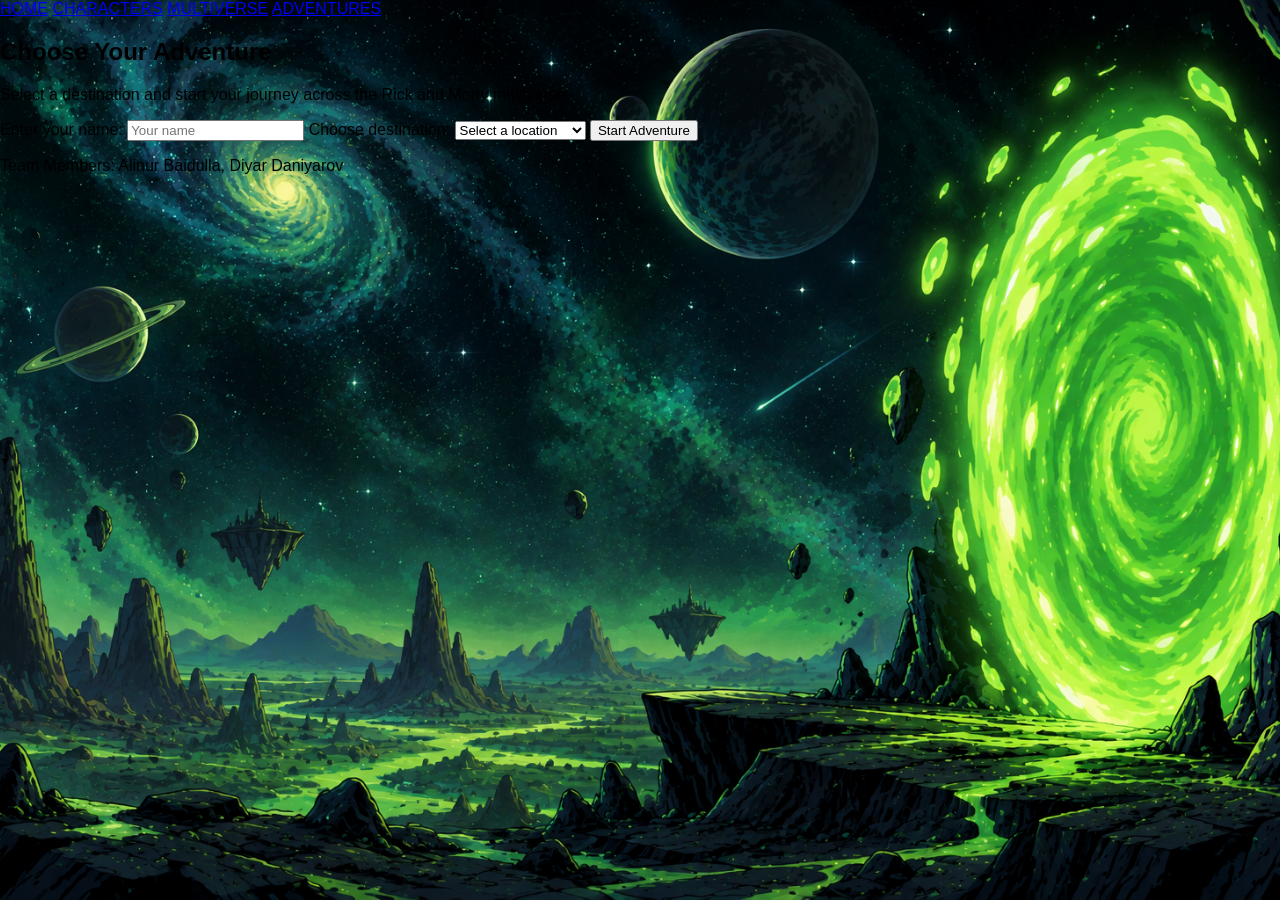
==== adventures.html @ ee176c98 "Final_Result_Web" ====
<!DOCTYPE html>
<html lang="en">
<head>
    <meta charset="UTF-8">
    <meta name="viewport" content="width=device-width, initial-scale=1.0">
    <title>Document</title>

    <link rel="stylesheet" href="css/style.css">
    <style>
    body.adventures-page {
        margin: 0;
        min-height: 100vh;

        background-image: url("../images/portalAD.jpg");
        background-size: cover;
        background-position: center;
        background-repeat: no-repeat;
        background-attachment: fixed;

        font-family: Arial, sans-serif;
}
    </style>
</head>
<body class = adventures-page>
    <header>
        <nav class="nav-menu">
            <a href="index.html">HOME</a>
            <a href="characters.html">CHARACTERS</a>
            <a href="multiverse.html">MULTIVERSE</a>
            <a href="adventures.html">ADVENTURES</a>
        </nav>
    </header>

    <main class="adventures-page">
        <main class="adventures-page">

    <section class="adventure-box">

        <h1>Choose Your Adventure</h1>

        <p>
            Select a destination and start your journey
            across the Rick and Morty multiverse.
        </p>

        <label for="player-name">
    Enter your name:
</label>

<input
    type="text"
    id="player-name"
    placeholder="Your name"
>

        <label for="destination">Choose destination:</label>

        <select id="destination">
            <option value="">Select a location</option>

            <option value="earth-c137">
                Earth C-137
            </option>

            <option value="citadel">
                Citadel of Ricks
            </option>

            <option value="blips-and-chitz">
                Blips and Chitz
            </option>

            <option value="prime-dimension">
                Prime Dimension
            </option>

            <option value="doofus-dimension">
                Doofus Dimension
            </option>
        </select>

        <button onclick="startAdventure()">
            Start Adventure
        </button>

        <p id="message"></p>

    </section>

    </main>

    <script>
        function startAdventure() {
            const destination =
                document.getElementById("destination").value;

            const playerName =
                document.getElementById("player-name").value;

            const message =
                document.getElementById("message");

            if (playerName === "") {
                message.textContent = "Please enter your name!";
                return;
            }

            if (destination === "") {
                message.textContent = "Please select a destination!";
                return;
            }

            window.location.href =
                "multiverse.html#" + destination;
        }
    </script>

    <footer>
        <p>Team Members: Alinur Baidulla, Diyar Daniyarov</p>
    </footer>

</body>
</html>
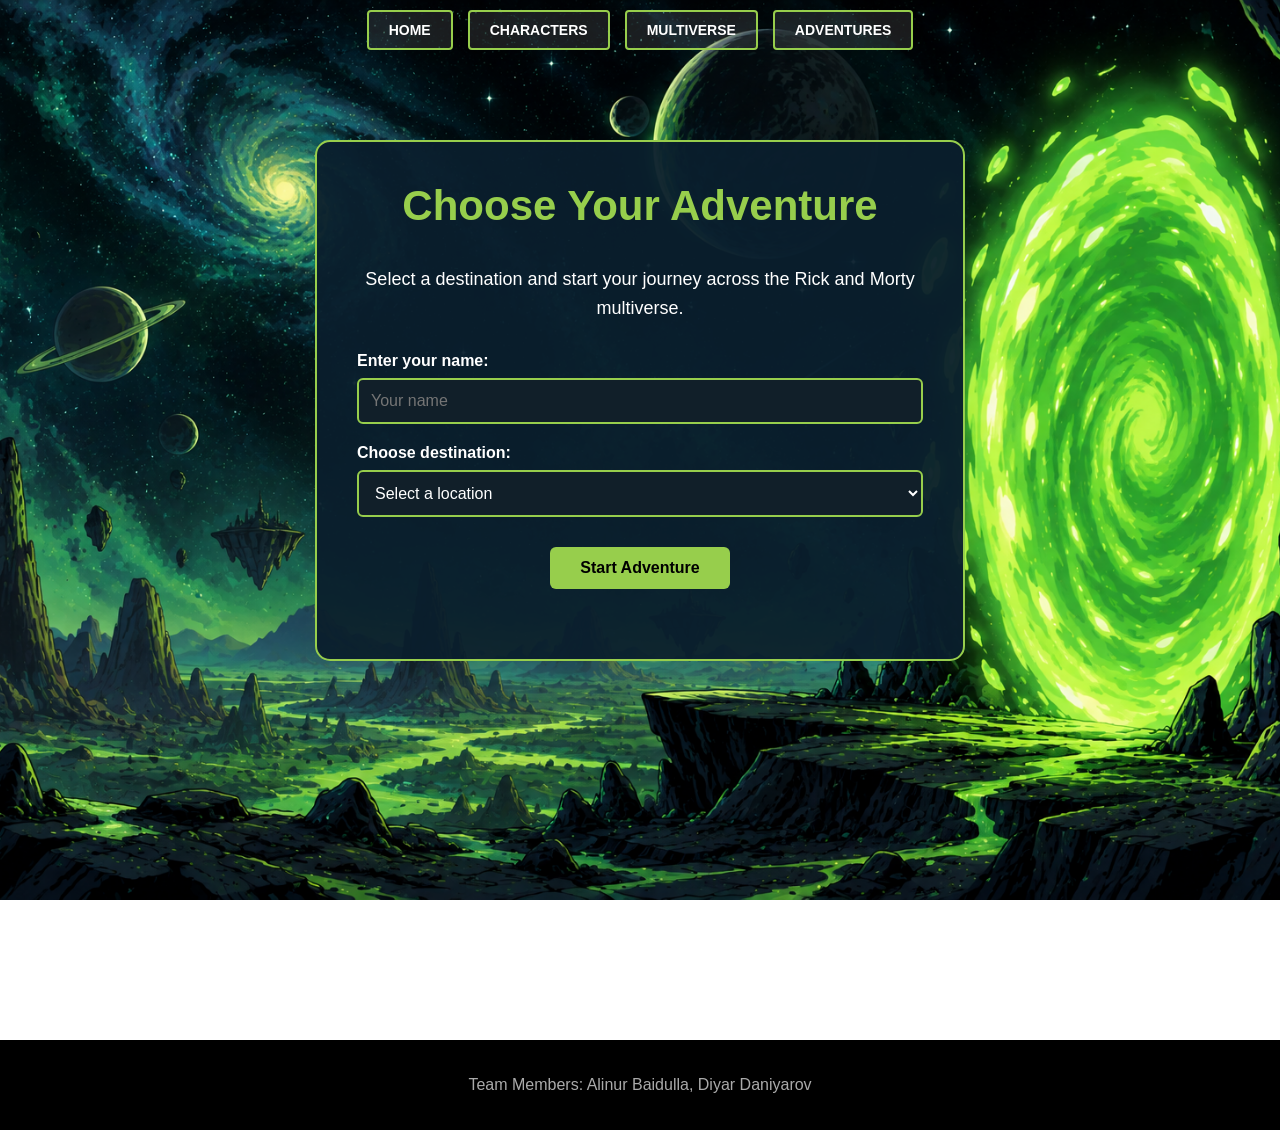
==== commit 17dfbeef: "css fix" ====
--- a/adventures.html
+++ b/adventures.html
@@ -5,7 +5,7 @@
     <meta name="viewport" content="width=device-width, initial-scale=1.0">
     <title>Document</title>
 
-    <link rel="stylesheet" href="css/style.css">
+    <link rel="stylesheet" href="CSS/style.css">
     <style>
     body.adventures-page {
         margin: 0;
--- a/CSS/style.css
+++ b/CSS/style.css
@@ -0,0 +1,447 @@
+/* Первоначальные стили для страницы (1-2) */
+
+.welcome {
+    color: white;
+    font-size: 36px;
+    margin-bottom: 20px;
+    position: relative;
+    top: 450px;
+    LEFT: 5%;
+
+}
+
+#hero-text {
+    color: white;
+    font-size: 18px;
+    max-width: 600px;
+    margin-bottom: 20px;
+    position: relative;
+    top: 450px;
+    left: 5%;
+}
+.nav-menu {
+    display: flex;                  /* Используем Flexbox для выравнивания */
+   flex-direction: row;           /* Строго в ряд, как у вас на экране */
+    justify-content: center;       /* Центрируем кнопки внутри полосы */
+    align-items: center;
+    gap: 15px;                     /* Расстояние МЕЖДУ коробками-кнопками */
+    padding: 10px;
+    background: transparent
+}
+.nav-menu a {
+    text-decoration: none;
+    color: #ffffff;
+    font-family: Arial, sans-serif;
+    font-size: 14px;
+    font-weight: bold;
+    text-transform: uppercase;
+    background-color: rgba(255, 255, 255, 0.1);
+    border: 2px solid #97ce4c; 
+    padding: 10px 20px;
+    border-radius: 4px;
+    transition: all 0.3s ease;
+}
+
+.nav-menu a:hover {
+    background-color: #00ff5e;
+    color: #000;
+}
+html, body {
+    margin: 0;
+    padding: 0;
+    width: 100%;
+    min-height: 100vh;
+    overflow-x: hidden;
+    box-sizing: border-box;
+}
+*, *::before, *::after {
+    box-sizing: inherit;
+}
+.characters-page {
+    margin: 0;
+    padding: 0;
+    font-family: 'Arial', sans-serif;
+    background-color: #000000; /* Черный фон для страницы */
+}
+
+.characters-hero {
+    position: relative;
+    width: 100%;
+    height: 100vh;
+    background-image: url('../images/sanchez-family.jpg');
+    background-size: cover;
+    background-position: center;
+    background-repeat: no-repeat;
+    display: flex;
+    justify-content: flex-start;
+    align-items: flex-start;
+}
+
+.characters-main {
+    width: 80%;
+    max-width: 1100px;
+    margin: -100px auto 0;
+    position: relative;
+    background-color: white;
+    padding: 60px;
+    border-radius: 10px 10px 10px 10px;
+}
+.character-info {
+    display:flex;
+    align-items: center;
+    gap: 10px;
+}
+
+
+
+
+/* Стили для страниц (3-4) */
+
+/* =========================
+   MULTIVERSE PAGE
+   ========================= */
+
+.multiverse-page {
+    margin: 0;
+    background-color: #090909;
+    color: white;
+    font-family: Arial, sans-serif;
+}
+
+
+/* THREE COLUMNS */
+
+.multiverse-layout {
+    display: flex;
+    justify-content: center;
+
+    width: 100%;
+    min-height: 100vh;
+
+    padding: 60px 20px;
+}
+
+
+/* CENTER CONTENT */
+
+.multiverse-content {
+    width: 100%;
+    max-width: 800px;
+
+    text-align: center;
+
+    background-color: rgba(10, 30, 45, 0.9);
+
+    padding: 40px;
+
+    border-radius: 15px;
+    border: 2px solid #97ce4c;
+}
+
+
+.multiverse-content h1 {
+    font-size: 48px;
+
+    margin-top: 0;
+
+    margin-bottom: 20px;
+
+    color: #97ce4c;
+}
+
+
+.multiverse-content h2 {
+    margin-top: 40px;
+
+    margin-bottom: 20px;
+}
+
+
+.intro-text {
+    max-width: 650px;
+
+    margin: 0 auto 40px auto;
+
+    font-size: 18px;
+
+    line-height: 1.6;
+}
+
+
+/* TABLE */
+
+.multiverse-table {
+    width: 100%;
+
+    border-collapse: collapse;
+
+    margin: 20px auto;
+}
+
+
+.multiverse-table th,
+.multiverse-table td {
+    border: 1px solid #97ce4c;
+
+    padding: 15px;
+
+    text-align: center;
+}
+
+
+.multiverse-table th {
+    background-color: #97ce4c;
+
+    color: black;
+}
+
+
+/* TEXT UNDER TABLE */
+
+.multiverse-info {
+    max-width: 650px;
+
+    margin: 40px auto;
+
+    line-height: 1.6;
+}
+
+
+/* SIDE IMAGES */
+
+.side-image {
+    display: flex;
+
+    justify-content: center;
+
+    align-items: center;
+}
+
+
+.side-image img {
+    width: 100%;
+
+    max-width: 250px;
+
+    height: auto;
+}
+
+
+/* FOOTER */
+
+footer {
+    text-align: center;
+
+    padding: 20px;
+
+    background-color: black;
+
+    color: #aaaaaa;
+}.top-bar {
+    color: white;
+    font-size: 30px;
+    font-weight: bold;
+}
+
+.universe-details {
+    width: 100%;
+    margin-top: 60px;
+}
+
+.universe-card {
+    margin: 50px auto;
+    padding: 30px;
+
+    max-width: 700px;
+
+    background-color: rgba(255, 255, 255, 0.08);
+
+    border: 2px solid #97ce4c;
+    border-radius: 15px;
+
+    text-align: center;
+
+    scroll-margin-top: 40px;
+}
+
+.universe-card img {
+    width: 300px;
+    max-width: 100%;
+    height: auto;
+
+    margin: 20px 0;
+
+    border-radius: 10px;
+}
+
+.universe-card p {
+    line-height: 1.6;
+}
+
+html {
+    scroll-behavior: smooth;
+}
+
+/* =========================
+   ADVENTURES PAGE
+   ========================= */
+
+.adventures-page {
+    margin: 0;
+    min-height: 100vh;
+
+    background-color: #090909;
+    color: white;
+
+    font-family: Arial, sans-serif;
+}
+
+
+/* MAIN ADVENTURE BOX */
+
+.adventure-box {
+    width: 90%;
+    max-width: 650px;
+
+    margin: 80px auto;
+    padding: 40px;
+
+    text-align: center;
+
+    background-color: rgba(10, 30, 45, 0.95);
+
+    border: 2px solid #97ce4c;
+    border-radius: 15px;
+}
+
+
+/* TITLE */
+
+.adventure-box h1 {
+    margin-top: 0;
+
+    font-size: 42px;
+    color: #97ce4c;
+}
+
+
+/* DESCRIPTION */
+
+.adventure-box p {
+    font-size: 18px;
+    line-height: 1.6;
+
+    margin-bottom: 30px;
+}
+
+
+/* LABELS */
+
+.adventure-box label {
+    display: block;
+
+    margin-top: 20px;
+    margin-bottom: 8px;
+
+    text-align: left;
+
+    font-size: 16px;
+    font-weight: bold;
+}
+
+
+/* NAME INPUT */
+
+.adventure-box input {
+    width: 100%;
+
+    padding: 12px;
+
+    font-size: 16px;
+
+    background-color: #111f29;
+    color: white;
+
+    border: 2px solid #97ce4c;
+    border-radius: 6px;
+
+    outline: none;
+}
+
+
+/* DESTINATION SELECT */
+
+.adventure-box select {
+    width: 100%;
+
+    padding: 12px;
+
+    font-size: 16px;
+
+    background-color: #111f29;
+    color: white;
+
+    border: 2px solid #97ce4c;
+    border-radius: 6px;
+
+    outline: none;
+}
+
+
+/* START BUTTON */
+
+.adventure-box button {
+    margin-top: 30px;
+
+    padding: 12px 30px;
+
+    font-size: 16px;
+    font-weight: bold;
+
+    background-color: #97ce4c;
+    color: black;
+
+    border: none;
+    border-radius: 6px;
+
+    cursor: pointer;
+
+    transition: 0.3s;
+}
+
+
+/* BUTTON HOVER */
+
+.adventure-box button:hover {
+    background-color: #97ce4c;
+
+    transform: scale(1.05);
+}
+
+html,
+body {
+    margin: 0;
+    width: 100%;
+    min-height: 100%;
+}
+
+body.adventures-page {
+    min-height: 100vh;
+
+    background-image:
+        linear-gradient(
+            rgba(0, 0, 0, 0.15),
+            rgba(0, 0, 0, 0.35)
+        ),
+        url("images/portalAD.jpg");
+
+    background-size: cover;
+    background-position: center;
+    background-repeat: no-repeat;
+    background-attachment: fixed;
+}
+
+.adventures-page {
+    min-height: 100vh;
+    background: transparent;
+}
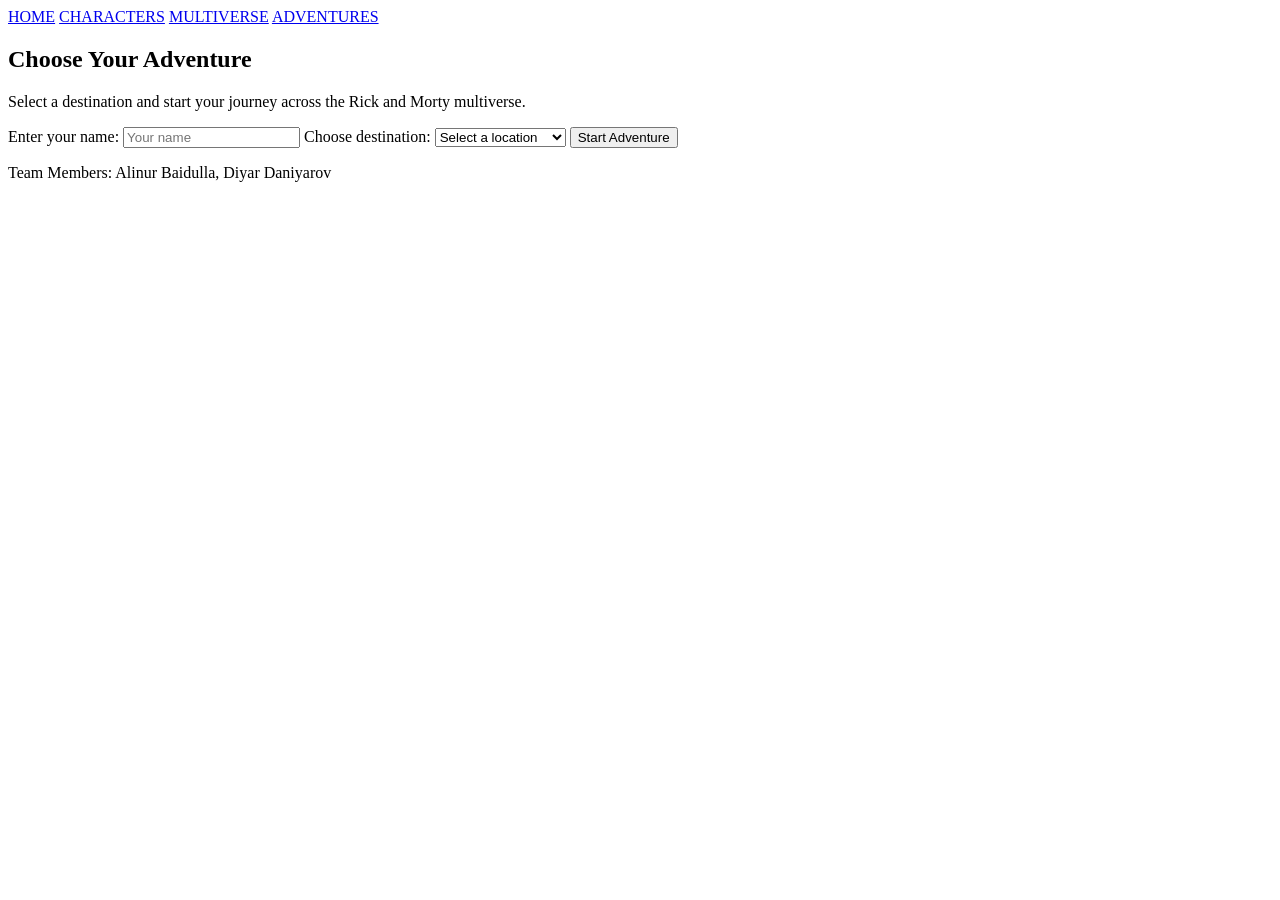
==== commit 45fe5438: "fix adventures background" ====
--- a/adventures.html
+++ b/adventures.html
@@ -1,27 +1,5 @@
-<!DOCTYPE html>
-<html lang="en">
-<head>
-    <meta charset="UTF-8">
-    <meta name="viewport" content="width=device-width, initial-scale=1.0">
-    <title>Document</title>
+<body class="adventures-page">
 
-    <link rel="stylesheet" href="CSS/style.css">
-    <style>
-    body.adventures-page {
-        margin: 0;
-        min-height: 100vh;
-
-        background-image: url("../images/portalAD.jpg");
-        background-size: cover;
-        background-position: center;
-        background-repeat: no-repeat;
-        background-attachment: fixed;
-
-        font-family: Arial, sans-serif;
-}
-    </style>
-</head>
-<body class = adventures-page>
     <header>
         <nav class="nav-menu">
             <a href="index.html">HOME</a>
@@ -31,61 +9,43 @@
         </nav>
     </header>
 
-    <main class="adventures-page">
-        <main class="adventures-page">
+    <main>
 
-    <section class="adventure-box">
+        <section class="adventure-box">
 
-        <h1>Choose Your Adventure</h1>
+            <h1>Choose Your Adventure</h1>
 
-        <p>
-            Select a destination and start your journey
-            across the Rick and Morty multiverse.
-        </p>
+            <p>
+                Select a destination and start your journey
+                across the Rick and Morty multiverse.
+            </p>
 
-        <label for="player-name">
-    Enter your name:
-</label>
+            <label for="player-name">Enter your name:</label>
 
-<input
-    type="text"
-    id="player-name"
-    placeholder="Your name"
->
+            <input
+                type="text"
+                id="player-name"
+                placeholder="Your name"
+            >
 
-        <label for="destination">Choose destination:</label>
+            <label for="destination">Choose destination:</label>
 
-        <select id="destination">
-            <option value="">Select a location</option>
+            <select id="destination">
+                <option value="">Select a location</option>
+                <option value="earth-c137">Earth C-137</option>
+                <option value="citadel">Citadel of Ricks</option>
+                <option value="blips-and-chitz">Blips and Chitz</option>
+                <option value="prime-dimension">Prime Dimension</option>
+                <option value="doofus-dimension">Doofus Dimension</option>
+            </select>
 
-            <option value="earth-c137">
-                Earth C-137
-            </option>
+            <button onclick="startAdventure()">
+                Start Adventure
+            </button>
 
-            <option value="citadel">
-                Citadel of Ricks
-            </option>
+            <p id="message"></p>
 
-            <option value="blips-and-chitz">
-                Blips and Chitz
-            </option>
-
-            <option value="prime-dimension">
-                Prime Dimension
-            </option>
-
-            <option value="doofus-dimension">
-                Doofus Dimension
-            </option>
-        </select>
-
-        <button onclick="startAdventure()">
-            Start Adventure
-        </button>
-
-        <p id="message"></p>
-
-    </section>
+        </section>
 
     </main>
 
@@ -119,7 +79,4 @@
         <p>Team Members: Alinur Baidulla, Diyar Daniyarov</p>
     </footer>
 
-</body>
-</html>
-
-    +</body>
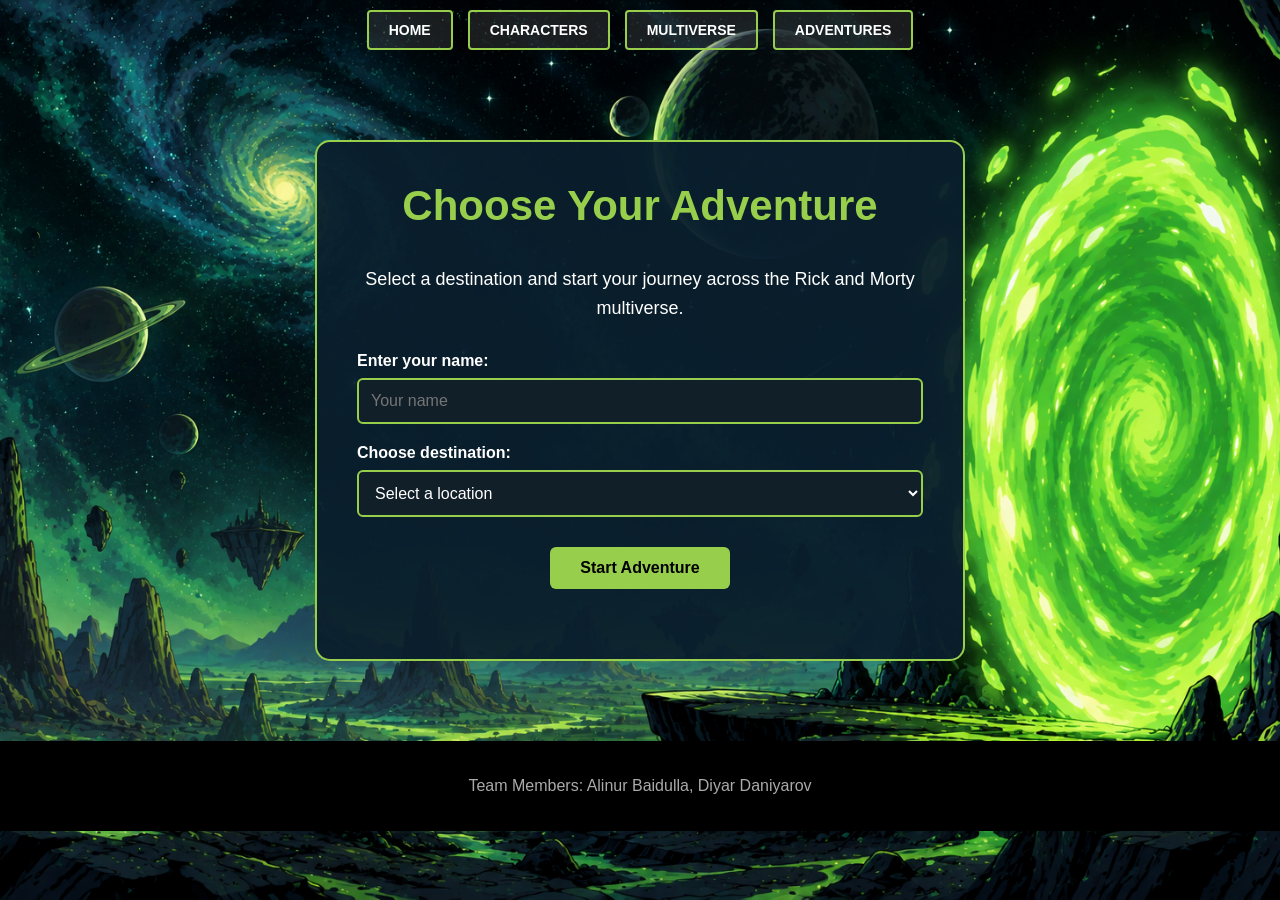
==== commit aaa8b4eb: "restore adventures css" ====
--- a/adventures.html
+++ b/adventures.html
@@ -1,3 +1,30 @@
+<!DOCTYPE html>
+<html lang="en">
+
+<head>
+    <meta charset="UTF-8">
+    <meta name="viewport" content="width=device-width, initial-scale=1.0">
+
+    <title>Rick and Morty - Adventures</title>
+
+    <link rel="stylesheet" href="CSS/style.css">
+
+    <style>
+        body.adventures-page {
+            margin: 0;
+            min-height: 100vh;
+
+            background-image: url("images/portalAD.jpg");
+            background-size: cover;
+            background-position: center;
+            background-repeat: no-repeat;
+            background-attachment: fixed;
+
+            font-family: Arial, sans-serif;
+        }
+    </style>
+</head>
+
 <body class="adventures-page">
 
     <header>
@@ -8,6 +35,7 @@
             <a href="adventures.html">ADVENTURES</a>
         </nav>
     </header>
+
 
     <main>
 
@@ -20,7 +48,10 @@
                 across the Rick and Morty multiverse.
             </p>
 
-            <label for="player-name">Enter your name:</label>
+
+            <label for="player-name">
+                Enter your name:
+            </label>
 
             <input
                 type="text"
@@ -28,16 +59,39 @@
                 placeholder="Your name"
             >
 
-            <label for="destination">Choose destination:</label>
+
+            <label for="destination">
+                Choose destination:
+            </label>
 
             <select id="destination">
-                <option value="">Select a location</option>
-                <option value="earth-c137">Earth C-137</option>
-                <option value="citadel">Citadel of Ricks</option>
-                <option value="blips-and-chitz">Blips and Chitz</option>
-                <option value="prime-dimension">Prime Dimension</option>
-                <option value="doofus-dimension">Doofus Dimension</option>
+
+                <option value="">
+                    Select a location
+                </option>
+
+                <option value="earth-c137">
+                    Earth C-137
+                </option>
+
+                <option value="citadel">
+                    Citadel of Ricks
+                </option>
+
+                <option value="blips-and-chitz">
+                    Blips and Chitz
+                </option>
+
+                <option value="prime-dimension">
+                    Prime Dimension
+                </option>
+
+                <option value="doofus-dimension">
+                    Doofus Dimension
+                </option>
+
             </select>
+
 
             <button onclick="startAdventure()">
                 Start Adventure
@@ -49,8 +103,10 @@
 
     </main>
 
+
     <script>
         function startAdventure() {
+
             const destination =
                 document.getElementById("destination").value;
 
@@ -60,23 +116,31 @@
             const message =
                 document.getElementById("message");
 
+
             if (playerName === "") {
                 message.textContent = "Please enter your name!";
                 return;
             }
+
 
             if (destination === "") {
                 message.textContent = "Please select a destination!";
                 return;
             }
 
+
             window.location.href =
                 "multiverse.html#" + destination;
         }
     </script>
 
+
     <footer>
-        <p>Team Members: Alinur Baidulla, Diyar Daniyarov</p>
+        <p>
+            Team Members: Alinur Baidulla, Diyar Daniyarov
+        </p>
     </footer>
 
-</body>+</body>
+
+</html>
--- a/CSS/style.css
+++ b/CSS/style.css
@@ -0,0 +1,447 @@
+/* Первоначальные стили для страницы (1-2) */
+
+.welcome {
+    color: white;
+    font-size: 36px;
+    margin-bottom: 20px;
+    position: relative;
+    top: 450px;
+    LEFT: 5%;
+
+}
+
+#hero-text {
+    color: white;
+    font-size: 18px;
+    max-width: 600px;
+    margin-bottom: 20px;
+    position: relative;
+    top: 450px;
+    left: 5%;
+}
+.nav-menu {
+    display: flex;                  /* Используем Flexbox для выравнивания */
+   flex-direction: row;           /* Строго в ряд, как у вас на экране */
+    justify-content: center;       /* Центрируем кнопки внутри полосы */
+    align-items: center;
+    gap: 15px;                     /* Расстояние МЕЖДУ коробками-кнопками */
+    padding: 10px;
+    background: transparent
+}
+.nav-menu a {
+    text-decoration: none;
+    color: #ffffff;
+    font-family: Arial, sans-serif;
+    font-size: 14px;
+    font-weight: bold;
+    text-transform: uppercase;
+    background-color: rgba(255, 255, 255, 0.1);
+    border: 2px solid #97ce4c; 
+    padding: 10px 20px;
+    border-radius: 4px;
+    transition: all 0.3s ease;
+}
+
+.nav-menu a:hover {
+    background-color: #00ff5e;
+    color: #000;
+}
+html, body {
+    margin: 0;
+    padding: 0;
+    width: 100%;
+    min-height: 100vh;
+    overflow-x: hidden;
+    box-sizing: border-box;
+}
+*, *::before, *::after {
+    box-sizing: inherit;
+}
+.characters-page {
+    margin: 0;
+    padding: 0;
+    font-family: 'Arial', sans-serif;
+    background-color: #000000; /* Черный фон для страницы */
+}
+
+.characters-hero {
+    position: relative;
+    width: 100%;
+    height: 100vh;
+    background-image: url('../images/sanchez-family.jpg');
+    background-size: cover;
+    background-position: center;
+    background-repeat: no-repeat;
+    display: flex;
+    justify-content: flex-start;
+    align-items: flex-start;
+}
+
+.characters-main {
+    width: 80%;
+    max-width: 1100px;
+    margin: -100px auto 0;
+    position: relative;
+    background-color: white;
+    padding: 60px;
+    border-radius: 10px 10px 10px 10px;
+}
+.character-info {
+    display:flex;
+    align-items: center;
+    gap: 10px;
+}
+
+
+
+
+/* Стили для страниц (3-4) */
+
+/* =========================
+   MULTIVERSE PAGE
+   ========================= */
+
+.multiverse-page {
+    margin: 0;
+    background-color: #090909;
+    color: white;
+    font-family: Arial, sans-serif;
+}
+
+
+/* THREE COLUMNS */
+
+.multiverse-layout {
+    display: flex;
+    justify-content: center;
+
+    width: 100%;
+    min-height: 100vh;
+
+    padding: 60px 20px;
+}
+
+
+/* CENTER CONTENT */
+
+.multiverse-content {
+    width: 100%;
+    max-width: 800px;
+
+    text-align: center;
+
+    background-color: rgba(10, 30, 45, 0.9);
+
+    padding: 40px;
+
+    border-radius: 15px;
+    border: 2px solid #97ce4c;
+}
+
+
+.multiverse-content h1 {
+    font-size: 48px;
+
+    margin-top: 0;
+
+    margin-bottom: 20px;
+
+    color: #97ce4c;
+}
+
+
+.multiverse-content h2 {
+    margin-top: 40px;
+
+    margin-bottom: 20px;
+}
+
+
+.intro-text {
+    max-width: 650px;
+
+    margin: 0 auto 40px auto;
+
+    font-size: 18px;
+
+    line-height: 1.6;
+}
+
+
+/* TABLE */
+
+.multiverse-table {
+    width: 100%;
+
+    border-collapse: collapse;
+
+    margin: 20px auto;
+}
+
+
+.multiverse-table th,
+.multiverse-table td {
+    border: 1px solid #97ce4c;
+
+    padding: 15px;
+
+    text-align: center;
+}
+
+
+.multiverse-table th {
+    background-color: #97ce4c;
+
+    color: black;
+}
+
+
+/* TEXT UNDER TABLE */
+
+.multiverse-info {
+    max-width: 650px;
+
+    margin: 40px auto;
+
+    line-height: 1.6;
+}
+
+
+/* SIDE IMAGES */
+
+.side-image {
+    display: flex;
+
+    justify-content: center;
+
+    align-items: center;
+}
+
+
+.side-image img {
+    width: 100%;
+
+    max-width: 250px;
+
+    height: auto;
+}
+
+
+/* FOOTER */
+
+footer {
+    text-align: center;
+
+    padding: 20px;
+
+    background-color: black;
+
+    color: #aaaaaa;
+}.top-bar {
+    color: white;
+    font-size: 30px;
+    font-weight: bold;
+}
+
+.universe-details {
+    width: 100%;
+    margin-top: 60px;
+}
+
+.universe-card {
+    margin: 50px auto;
+    padding: 30px;
+
+    max-width: 700px;
+
+    background-color: rgba(255, 255, 255, 0.08);
+
+    border: 2px solid #97ce4c;
+    border-radius: 15px;
+
+    text-align: center;
+
+    scroll-margin-top: 40px;
+}
+
+.universe-card img {
+    width: 300px;
+    max-width: 100%;
+    height: auto;
+
+    margin: 20px 0;
+
+    border-radius: 10px;
+}
+
+.universe-card p {
+    line-height: 1.6;
+}
+
+html {
+    scroll-behavior: smooth;
+}
+
+/* =========================
+   ADVENTURES PAGE
+   ========================= */
+
+.adventures-page {
+    margin: 0;
+    min-height: 100vh;
+
+    background-color: #090909;
+    color: white;
+
+    font-family: Arial, sans-serif;
+}
+
+
+/* MAIN ADVENTURE BOX */
+
+.adventure-box {
+    width: 90%;
+    max-width: 650px;
+
+    margin: 80px auto;
+    padding: 40px;
+
+    text-align: center;
+
+    background-color: rgba(10, 30, 45, 0.95);
+
+    border: 2px solid #97ce4c;
+    border-radius: 15px;
+}
+
+
+/* TITLE */
+
+.adventure-box h1 {
+    margin-top: 0;
+
+    font-size: 42px;
+    color: #97ce4c;
+}
+
+
+/* DESCRIPTION */
+
+.adventure-box p {
+    font-size: 18px;
+    line-height: 1.6;
+
+    margin-bottom: 30px;
+}
+
+
+/* LABELS */
+
+.adventure-box label {
+    display: block;
+
+    margin-top: 20px;
+    margin-bottom: 8px;
+
+    text-align: left;
+
+    font-size: 16px;
+    font-weight: bold;
+}
+
+
+/* NAME INPUT */
+
+.adventure-box input {
+    width: 100%;
+
+    padding: 12px;
+
+    font-size: 16px;
+
+    background-color: #111f29;
+    color: white;
+
+    border: 2px solid #97ce4c;
+    border-radius: 6px;
+
+    outline: none;
+}
+
+
+/* DESTINATION SELECT */
+
+.adventure-box select {
+    width: 100%;
+
+    padding: 12px;
+
+    font-size: 16px;
+
+    background-color: #111f29;
+    color: white;
+
+    border: 2px solid #97ce4c;
+    border-radius: 6px;
+
+    outline: none;
+}
+
+
+/* START BUTTON */
+
+.adventure-box button {
+    margin-top: 30px;
+
+    padding: 12px 30px;
+
+    font-size: 16px;
+    font-weight: bold;
+
+    background-color: #97ce4c;
+    color: black;
+
+    border: none;
+    border-radius: 6px;
+
+    cursor: pointer;
+
+    transition: 0.3s;
+}
+
+
+/* BUTTON HOVER */
+
+.adventure-box button:hover {
+    background-color: #97ce4c;
+
+    transform: scale(1.05);
+}
+
+html,
+body {
+    margin: 0;
+    width: 100%;
+    min-height: 100%;
+}
+
+body.adventures-page {
+    min-height: 100vh;
+
+    background-image:
+        linear-gradient(
+            rgba(0, 0, 0, 0.15),
+            rgba(0, 0, 0, 0.35)
+        ),
+        url("images/portalAD.jpg");
+
+    background-size: cover;
+    background-position: center;
+    background-repeat: no-repeat;
+    background-attachment: fixed;
+}
+
+.adventures-page {
+    min-height: 100vh;
+    background: transparent;
+}
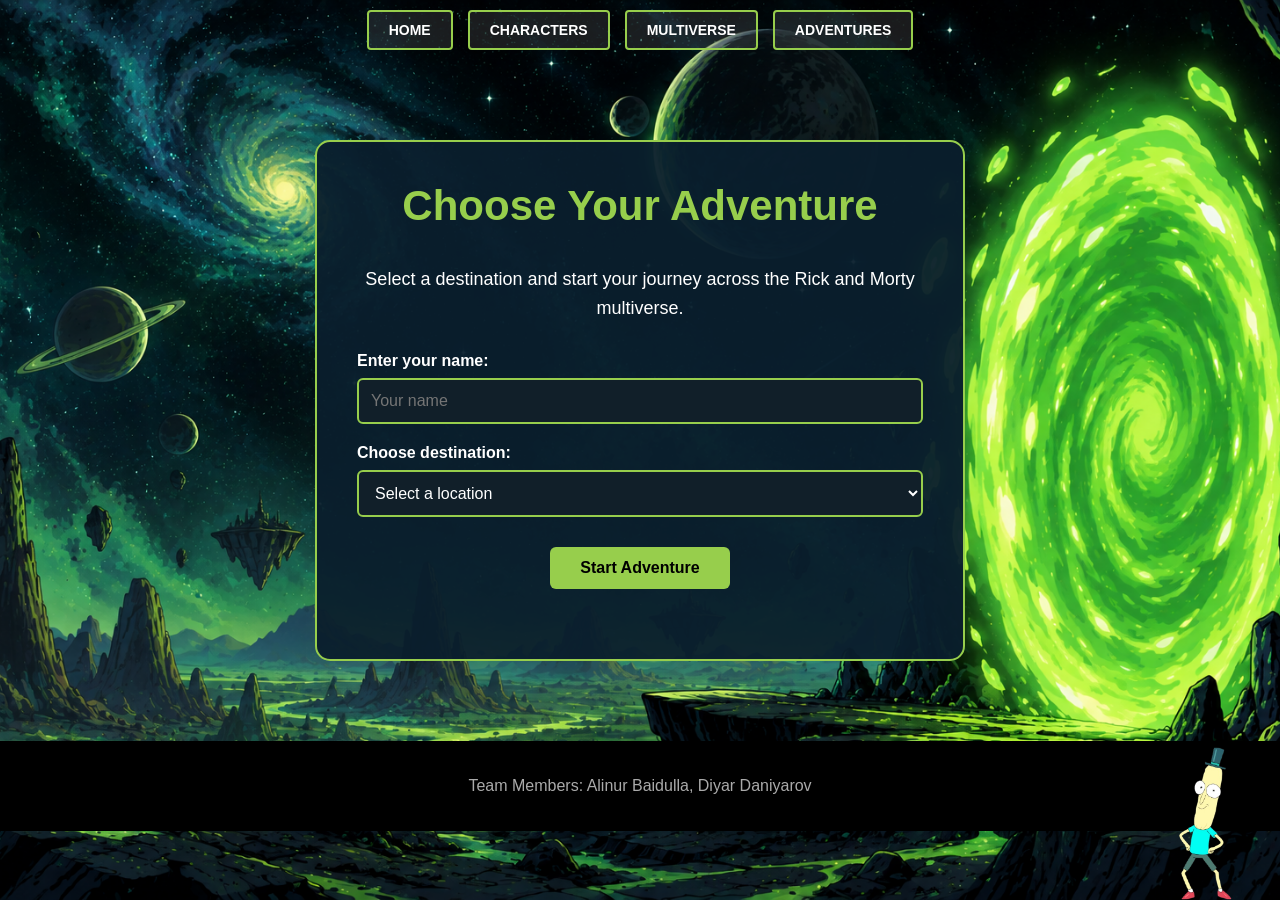
==== commit 415a08bf: "Add image of Mr. Poopybutthole to adventures.html" ====
--- a/adventures.html
+++ b/adventures.html
@@ -103,7 +103,8 @@
 
     </main>
 
-
+<img src="images/poopybutthole.png" alt="Mr. Poopybutthole" style="position: absolute; bottom: 0; right: 0; width: 150px; height: auto;">
+    
     <script>
         function startAdventure() {
 
@@ -143,4 +144,4 @@
 
 </body>
 
-</html>+</html>
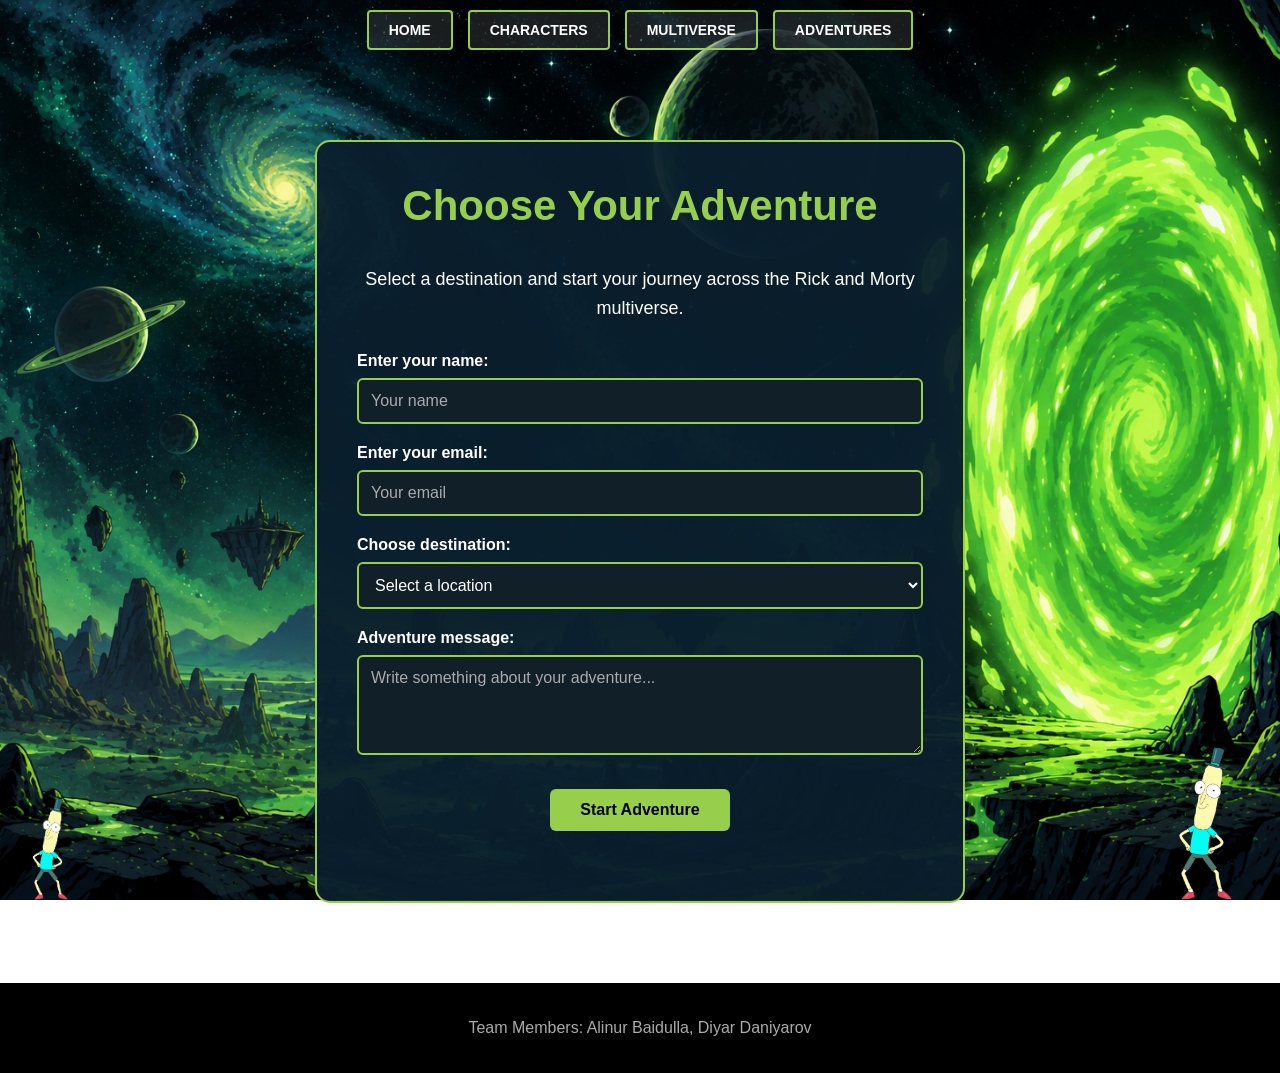
==== commit eab6f1fc: "Update" ====
--- a/adventures.html
+++ b/adventures.html
@@ -41,100 +41,105 @@
 
         <section class="adventure-box">
 
-            <h1>Choose Your Adventure</h1>
+    <h1>Choose Your Adventure</h1>
 
-            <p>
-                Select a destination and start your journey
-                across the Rick and Morty multiverse.
-            </p>
+    <p>
+        Select a destination and start your journey
+        across the Rick and Morty multiverse.
+    </p>
 
+    <label for="player-name">Enter your name:</label>
 
-            <label for="player-name">
-                Enter your name:
-            </label>
+    <input
+        type="text"
+        id="player-name"
+        placeholder="Your name"
+    >
 
-            <input
-                type="text"
-                id="player-name"
-                placeholder="Your name"
-            >
+    <label for="player-email">Enter your email:</label>
 
+    <input
+        type="email"
+        id="player-email"
+        placeholder="Your email"
+    >
 
-            <label for="destination">
-                Choose destination:
-            </label>
+    <label for="destination">Choose destination:</label>
 
-            <select id="destination">
+    <select id="destination">
 
-                <option value="">
-                    Select a location
-                </option>
+        <option value="">Select a location</option>
+        <option value="earth-c137">Earth C-137</option>
+        <option value="citadel">Citadel of Ricks</option>
+        <option value="blips-and-chitz">Blips and Chitz</option>
+        <option value="prime-dimension">Prime Dimension</option>
+        <option value="doofus-dimension">Doofus Dimension</option>
 
-                <option value="earth-c137">
-                    Earth C-137
-                </option>
+    </select>
 
-                <option value="citadel">
-                    Citadel of Ricks
-                </option>
+    <label for="adventure-message">Adventure message:</label>
 
-                <option value="blips-and-chitz">
-                    Blips and Chitz
-                </option>
+    <textarea
+        id="adventure-message"
+        rows="4"
+        placeholder="Write something about your adventure..."
+    ></textarea>
 
-                <option value="prime-dimension">
-                    Prime Dimension
-                </option>
+    <button onclick="startAdventure()">
+        Start Adventure
+    </button>
 
-                <option value="doofus-dimension">
-                    Doofus Dimension
-                </option>
+    <p id="message"></p>
 
-            </select>
-
-
-            <button onclick="startAdventure()">
-                Start Adventure
-            </button>
-
-            <p id="message"></p>
-
-        </section>
+</section>
 
     </main>
+            <img src="images/poopybutthole.png" alt="Mr. Poopybutthole" style="position: absolute; bottom: 0; left: 0; width: 100px; height: auto;">
+
 
 <img src="images/poopybutthole.png" alt="Mr. Poopybutthole" style="position: absolute; bottom: 0; right: 0; width: 150px; height: auto;">
     
     <script>
-        function startAdventure() {
+    function startAdventure() {
 
-            const destination =
-                document.getElementById("destination").value;
+        const playerName =
+            document.getElementById("player-name").value;
 
-            const playerName =
-                document.getElementById("player-name").value;
+        const playerEmail =
+            document.getElementById("player-email").value;
 
-            const message =
-                document.getElementById("message");
+        const destination =
+            document.getElementById("destination").value;
+
+        const adventureMessage =
+            document.getElementById("adventure-message").value;
+
+        const message =
+            document.getElementById("message");
 
 
-            if (playerName === "") {
-                message.textContent = "Please enter your name!";
-                return;
-            }
+        if (playerName === "") {
+            message.textContent = "Please enter your name!";
+            return;
+        }
 
 
-            if (destination === "") {
-                message.textContent = "Please select a destination!";
-                return;
-            }
+        if (playerEmail === "") {
+            message.textContent = "Please enter your email!";
+            return;
+        }
 
 
-            window.location.href =
-                "multiverse.html#" + destination;
+        if (destination === "") {
+            message.textContent = "Please select a destination!";
+            return;
         }
-    </script>
 
+
+        window.location.href =
+            "multiverse.html#" + destination;
+    }
+</script>
 
     <footer>
         <p>
--- a/CSS/style.css
+++ b/CSS/style.css
@@ -254,8 +254,6 @@
 
     max-width: 700px;
 
-    background-color: rgba(255, 255, 255, 0.08);
-
     border: 2px solid #97ce4c;
     border-radius: 15px;
 
@@ -350,14 +348,17 @@
 }
 
 
-/* NAME INPUT */
-
-.adventure-box input {
+/* FORM FIELDS */
+
+.adventure-box input,
+.adventure-box select,
+.adventure-box textarea {
     width: 100%;
 
     padding: 12px;
 
     font-size: 16px;
+    font-family: Arial, sans-serif;
 
     background-color: #111f29;
     color: white;
@@ -369,22 +370,28 @@
 }
 
 
-/* DESTINATION SELECT */
-
-.adventure-box select {
-    width: 100%;
-
-    padding: 12px;
-
-    font-size: 16px;
-
-    background-color: #111f29;
-    color: white;
-
-    border: 2px solid #97ce4c;
-    border-radius: 6px;
-
-    outline: none;
+/* TEXTAREA */
+
+.adventure-box textarea {
+    min-height: 100px;
+    resize: vertical;
+}
+
+
+/* PLACEHOLDER */
+
+.adventure-box input::placeholder,
+.adventure-box textarea::placeholder {
+    color: #aaaaaa;
+}
+
+
+/* FOCUS */
+
+.adventure-box input:focus,
+.adventure-box select:focus,
+.adventure-box textarea:focus {
+    border-color: #9be044;
 }
 
 
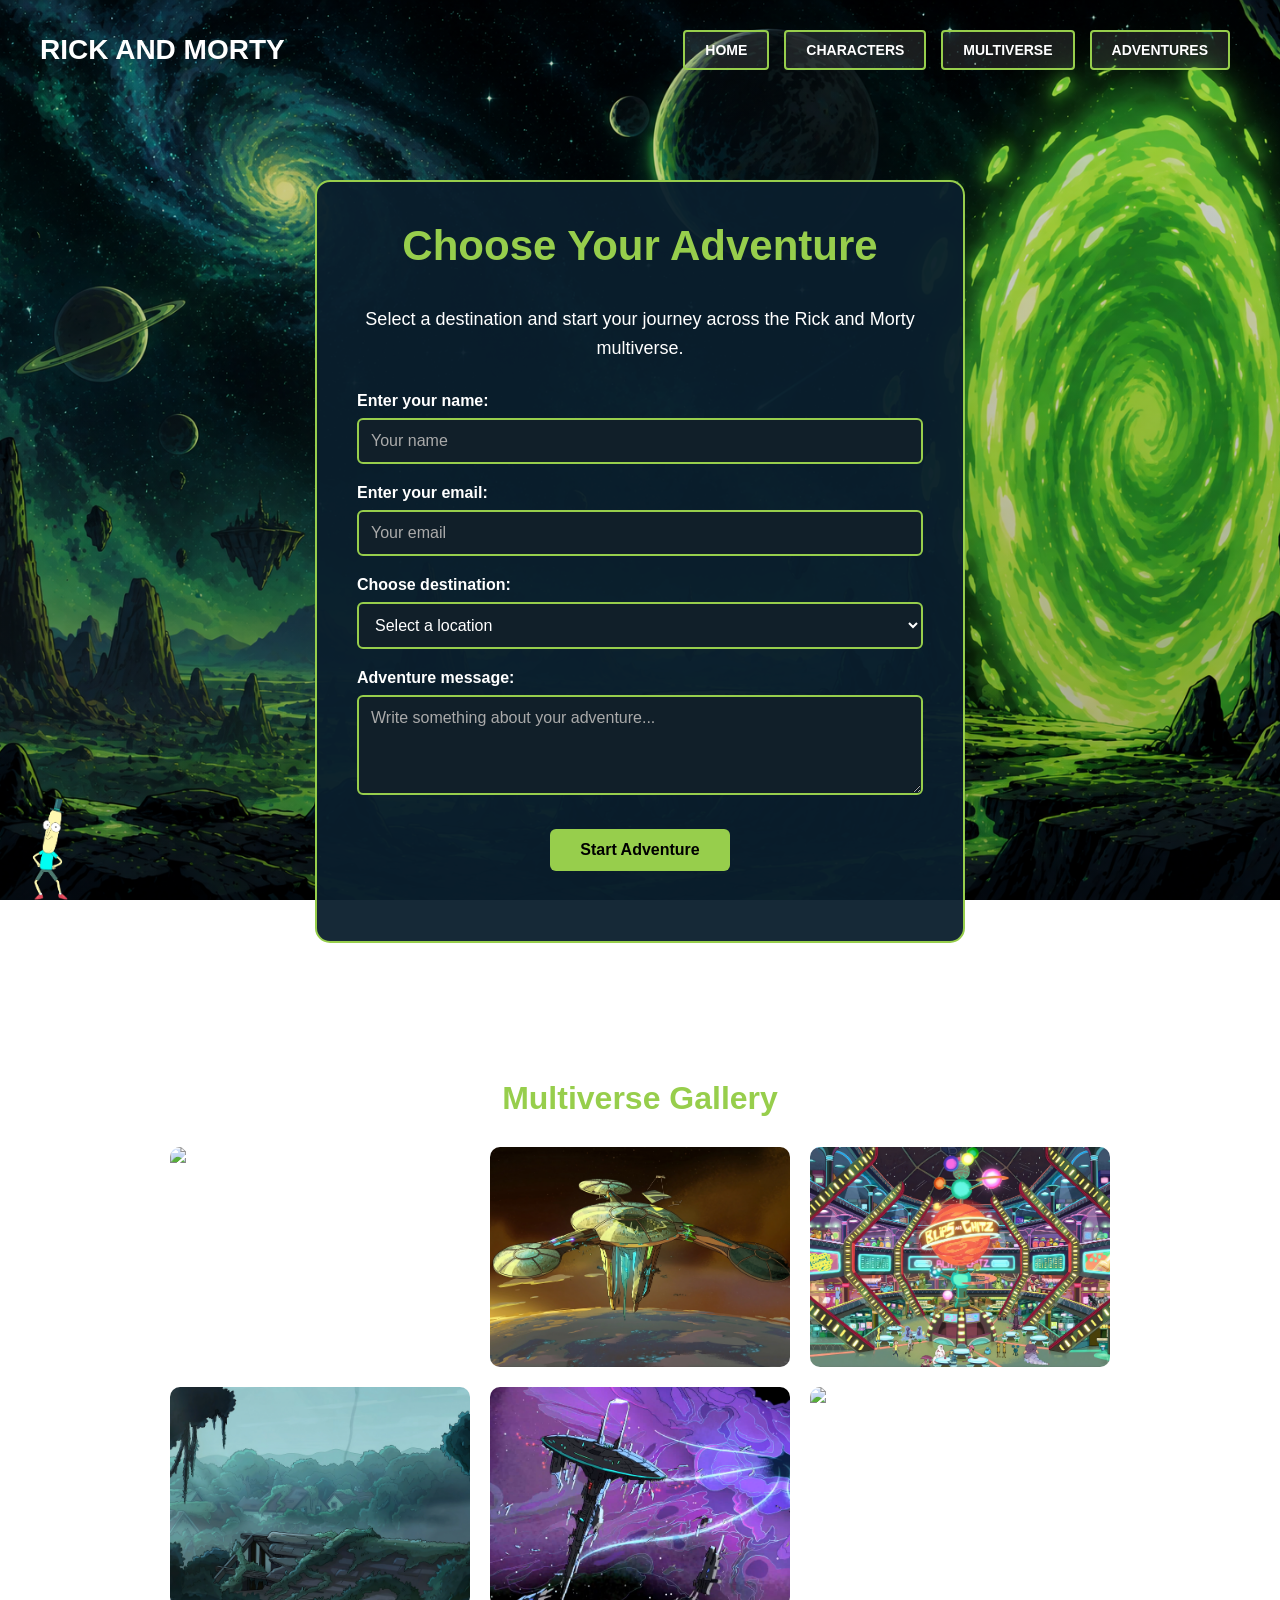
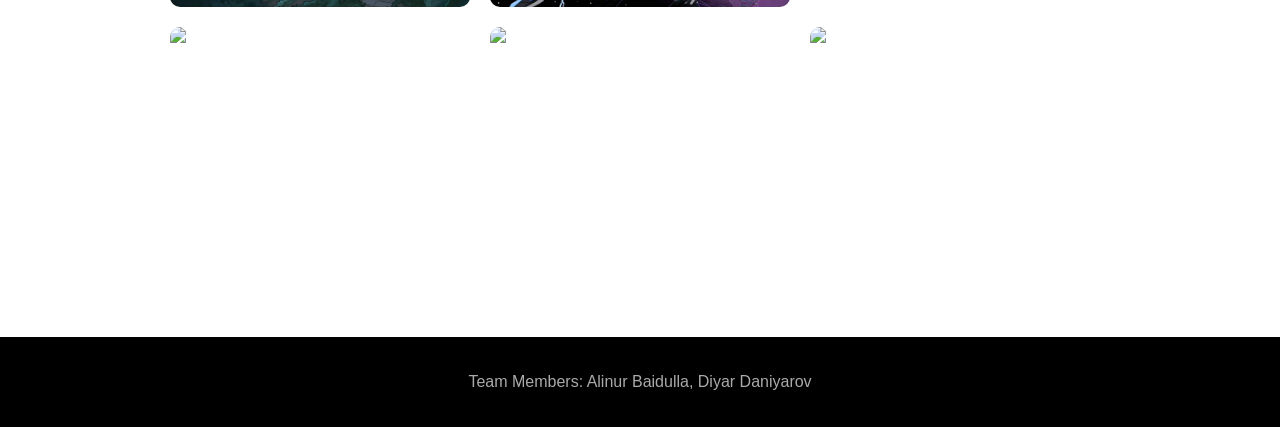
==== commit af61578e: "Complete Assignment 2 Flexbox and Grid" ====
--- a/adventures.html
+++ b/adventures.html
@@ -9,32 +9,24 @@
 
     <link rel="stylesheet" href="CSS/style.css">
 
-    <style>
-        body.adventures-page {
-            margin: 0;
-            min-height: 100vh;
-
-            background-image: url("images/portalAD.jpg");
-            background-size: cover;
-            background-position: center;
-            background-repeat: no-repeat;
-            background-attachment: fixed;
-
-            font-family: Arial, sans-serif;
-        }
-    </style>
 </head>
 
 <body class="adventures-page">
 
-    <header>
-        <nav class="nav-menu">
-            <a href="index.html">HOME</a>
-            <a href="characters.html">CHARACTERS</a>
-            <a href="multiverse.html">MULTIVERSE</a>
-            <a href="adventures.html">ADVENTURES</a>
-        </nav>
-    </header>
+   <header class="site-header">
+
+    <div class="logo">
+        RICK AND MORTY
+    </div>
+
+    <nav class="nav-menu">
+        <a href="index.html">HOME</a>
+        <a href="characters.html">CHARACTERS</a>
+        <a href="multiverse.html">MULTIVERSE</a>
+        <a href="adventures.html">ADVENTURES</a>
+    </nav>
+
+</header>
 
 
     <main>
@@ -93,53 +85,63 @@
 
 </section>
 
+<section class="multiverse-gallery">
+
+    <h2>Multiverse Gallery</h2>
+
+    <div class="gallery-grid">
+
+        <div class="gallery-item">
+            <img src="https://images8.alphacoders.com/633/633291.png" alt="Earth C-137">
+            <div class="gallery-caption">Earth C-137</div>
+        </div>
+
+        <div class="gallery-item">
+            <img src="images/citadel.jpg" alt="Citadel of Ricks">
+            <div class="gallery-caption">Citadel of Ricks</div>
+        </div>
+
+        <div class="gallery-item">
+            <img src="images/blipsandchitz.jpg" alt="Blips and Chitz">
+            <div class="gallery-caption">Blips and Chitz</div>
+        </div>
+
+        <div class="gallery-item">
+            <img src="images/prime.jpg" alt="Prime Dimension">
+            <div class="gallery-caption">Prime Dimension</div>
+        </div>
+
+        <div class="gallery-item">
+            <img src="images/669993.png" alt="Doofus Dimension">
+            <div class="gallery-caption">Doofus Dimension</div>
+        </div>
+
+        <div class="gallery-item">
+            <img src="https://c4.wallpaperflare.com/wallpaper/999/767/698/rick-and-morty-space-wallpaper-preview.jpg" alt="C-137 World">
+            <div class="gallery-caption">C-137 World</div>
+        </div>
+
+        <div class="gallery-item">
+            <img src="https://external-preview.redd.it/better-late-than-never-updated-rick-morty-no-mans-sky-v0-KC6_WNamrTLcZHHUnxqdLR42N1tS6dCo4WlxEigZYp0.jpg?auto=webp&s=d674f3583d5a93c86abb2eab2d0bec30c91e4be4" alt="Citadel">
+            <div class="gallery-caption">The Citadel</div>
+        </div>
+
+        <div class="gallery-item">
+            <img src="https://cdnb.artstation.com/p/assets/images/images/028/853/683/large/nicholas-cole-jordan-flgtz-rickmorty-panorama-watermarked.jpg?1595716690" alt="Intergalactic Arcade">
+            <div class="gallery-caption">Intergalactic Arcade</div>
+        </div>
+
+        <div class="gallery-item">
+            <img src="https://encrypted-tbn0.gstatic.com/images?q=tbn:ANd9GcSGdrBbyX2g_65TsSOIntKybNp_5AwWkfByoyB6uJmIbg19TkUXjLWx7h7P&s=10" alt="Another Dimension">
+            <div class="gallery-caption">Another Dimension</div>
+        </div>
+
+    </div>
+
+</section>
+
     </main>
-            <img src="images/poopybutthole.png" alt="Mr. Poopybutthole" style="position: absolute; bottom: 0; left: 0; width: 100px; height: auto;">
-
-
-<img src="images/poopybutthole.png" alt="Mr. Poopybutthole" style="position: absolute; bottom: 0; right: 0; width: 150px; height: auto;">
-    
-    <script>
-    function startAdventure() {
-
-        const playerName =
-            document.getElementById("player-name").value;
-
-        const playerEmail =
-            document.getElementById("player-email").value;
-
-        const destination =
-            document.getElementById("destination").value;
-
-        const adventureMessage =
-            document.getElementById("adventure-message").value;
-
-        const message =
-            document.getElementById("message");
-
-
-        if (playerName === "") {
-            message.textContent = "Please enter your name!";
-            return;
-        }
-
-
-        if (playerEmail === "") {
-            message.textContent = "Please enter your email!";
-            return;
-        }
-
-
-        if (destination === "") {
-            message.textContent = "Please select a destination!";
-            return;
-        }
-
-
-        window.location.href =
-            "multiverse.html#" + destination;
-    }
-</script>
+            <img src="images/poopybutthole.png" alt="Mr. Poopybutthole" class="adventure-character-left">
 
     <footer>
         <p>
@@ -147,6 +149,7 @@
         </p>
     </footer>
 
+    <script src="script.js"></script>
+
 </body>
-
 </html>
--- a/CSS/style.css
+++ b/CSS/style.css
@@ -1,33 +1,62 @@
 /* Первоначальные стили для страницы (1-2) */
 
-.welcome {
-    color: white;
-    font-size: 36px;
-    margin-bottom: 20px;
+/* =========================
+   GLOBAL
+   ========================= */
+
+html {
+    scroll-behavior: smooth;
+}
+
+html,
+body {
+    margin: 0;
+    padding: 0;
+    width: 100%;
+    min-height: 100%;
+    overflow-x: hidden;
+    box-sizing: border-box;
+}
+
+*,
+*::before,
+*::after {
+    box-sizing: inherit;
+}
+
+.site-header {
+    display: flex;
+    justify-content: space-between;
+    align-items: center;
+
+    width: 100%;
+    padding: 20px 40px;
+
     position: relative;
-    top: 450px;
-    LEFT: 5%;
-
-}
-
-#hero-text {
-    color: white;
-    font-size: 18px;
-    max-width: 600px;
-    margin-bottom: 20px;
-    position: relative;
-    top: 450px;
-    left: 5%;
-}
+    z-index: 10;
+}
+
+.logo {
+    color: white;
+    font-family: Arial, sans-serif;
+    font-size: 28px;
+    font-weight: bold;
+}
+
+/* =========================
+   NAVIGATION
+   ========================= */
+
 .nav-menu {
-    display: flex;                  /* Используем Flexbox для выравнивания */
-   flex-direction: row;           /* Строго в ряд, как у вас на экране */
-    justify-content: center;       /* Центрируем кнопки внутри полосы */
+    display: flex;
+    flex-direction: row;
+    justify-content: center;
     align-items: center;
-    gap: 15px;                     /* Расстояние МЕЖДУ коробками-кнопками */
+    gap: 15px;
     padding: 10px;
-    background: transparent
-}
+    background: transparent;
+}
+
 .nav-menu a {
     text-decoration: none;
     color: #ffffff;
@@ -36,7 +65,7 @@
     font-weight: bold;
     text-transform: uppercase;
     background-color: rgba(255, 255, 255, 0.1);
-    border: 2px solid #97ce4c; 
+    border: 2px solid #97ce4c;
     padding: 10px 20px;
     border-radius: 4px;
     transition: all 0.3s ease;
@@ -44,24 +73,107 @@
 
 .nav-menu a:hover {
     background-color: #00ff5e;
-    color: #000;
-}
-html, body {
-    margin: 0;
-    padding: 0;
-    width: 100%;
+    color: #000000;
+}
+
+.gallery-item {
+    position: relative;
+    overflow: hidden;
+    border-radius: 10px;
+}
+
+.gallery-item img {
+    width: 100%;
+    height: 220px;
+    object-fit: cover;
+    display: block;
+
+    transition: transform 0.3s ease;
+}
+
+.gallery-caption {
+    position: absolute;
+
+    left: 0;
+    right: 0;
+    bottom: 0;
+
+    padding: 15px;
+
+    background-color: rgba(0, 0, 0, 0.75);
+    color: white;
+
+    text-align: center;
+    font-weight: bold;
+
+    opacity: 0;
+
+    transition: opacity 0.3s ease;
+}
+
+/* =========================
+   HOME PAGE
+   ========================= */
+
+.welcome {
+    color: white;
+    font-size: 36px;
+    margin-bottom: 20px;
+    position: relative;
+    top: 450px;
+    left: 5%;
+}
+
+#hero-text {
+    color: white;
+    font-size: 18px;
+    max-width: 600px;
+    margin-bottom: 20px;
+    position: relative;
+    top: 450px;
+    left: 5%;
+}
+
+.Home-page {
     min-height: 100vh;
-    overflow-x: hidden;
-    box-sizing: border-box;
-}
-*, *::before, *::after {
-    box-sizing: inherit;
-}
+    background-image: url("../images/RnMIndex.jpg");
+    background-size: cover;
+    background-position: center;
+    background-repeat: no-repeat;
+    background-attachment: fixed;
+}
+
+.home-character {
+    position: absolute;
+    bottom: 0;
+    right: 0;
+    width: 150px;
+    height: auto;
+}
+
+.hero-button {
+    position: relative;
+    top: 450px;
+    left: 5%;
+    color: aliceblue;
+}
+
+
+/* =========================
+   CHARACTERS PAGE
+   ========================= */
+
 .characters-page {
     margin: 0;
     padding: 0;
-    font-family: 'Arial', sans-serif;
-    background-color: #000000; /* Черный фон для страницы */
+    font-family: Arial, sans-serif;
+    background-color: #000000;
+}
+
+.character {
+    display: flex;
+    flex: 1 1 280px;
+    max-width: 320px;
 }
 
 .characters-hero {
@@ -84,15 +196,69 @@
     position: relative;
     background-color: white;
     padding: 60px;
-    border-radius: 10px 10px 10px 10px;
+    border-radius: 10px;
 }
 .character-info {
-    display:flex;
-    align-items: center;
-    gap: 10px;
-}
-
-
+    display: flex;
+    flex-direction: column;
+    width: 100%;
+
+    padding: 20px;
+
+    background-color: #f5f5f5;
+    border: 2px solid #97ce4c;
+    border-radius: 12px;
+
+    transition: transform 0.3s ease;
+}
+
+.characters-hero h1 {
+    color: white;
+    font-size: 40px;
+    margin-left: 5%;
+}
+
+.character-info img {
+    width: 100%;
+    height: 220px;
+    object-fit: contain;
+    border-radius: 8px;
+}
+
+.team-members {
+    color: white;
+    text-align: end;
+}
+
+.character-list {
+    display: flex;
+    flex-wrap: wrap;
+    gap: 25px;
+    justify-content: center;
+    align-items: stretch;
+}
+
+.character:hover .character-info {
+    transform: translateY(-8px);
+}
+
+.character-button {
+    margin-top: auto;
+    padding: 10px 20px;
+
+    background-color: #97ce4c;
+    color: black;
+
+    border: none;
+    border-radius: 6px;
+
+    font-weight: bold;
+    cursor: pointer;
+}
+
+.character-button:hover {
+    background-color: #00ff5e;
+}
 
 
 /* Стили для страниц (3-4) */
@@ -103,17 +269,26 @@
 
 .multiverse-page {
     margin: 0;
+    min-height: 100vh;
+
     background-color: #090909;
+    background-image: url("../images/multiedit.jpeg");
+    background-size: cover;
+    background-position: center;
+    background-repeat: no-repeat;
+    background-attachment: fixed;
+
     color: white;
     font-family: Arial, sans-serif;
 }
 
 
-/* THREE COLUMNS */
-
 .multiverse-layout {
+    grid-area: main;
+
     display: flex;
-    justify-content: center;
+    flex-direction: column;
+    align-items: center;
 
     width: 100%;
     min-height: 100vh;
@@ -121,8 +296,6 @@
     padding: 60px 20px;
 }
 
-
-/* CENTER CONTENT */
 
 .multiverse-content {
     width: 100%;
@@ -167,8 +340,6 @@
     line-height: 1.6;
 }
 
-
-/* TABLE */
 
 .multiverse-table {
     width: 100%;
@@ -195,9 +366,6 @@
     color: black;
 }
 
-
-/* TEXT UNDER TABLE */
-
 .multiverse-info {
     max-width: 650px;
 
@@ -206,29 +374,6 @@
     line-height: 1.6;
 }
 
-
-/* SIDE IMAGES */
-
-.side-image {
-    display: flex;
-
-    justify-content: center;
-
-    align-items: center;
-}
-
-
-.side-image img {
-    width: 100%;
-
-    max-width: 250px;
-
-    height: auto;
-}
-
-
-/* FOOTER */
-
 footer {
     text-align: center;
 
@@ -237,10 +382,6 @@
     background-color: black;
 
     color: #aaaaaa;
-}.top-bar {
-    color: white;
-    font-size: 30px;
-    font-weight: bold;
 }
 
 .universe-details {
@@ -276,8 +417,93 @@
     line-height: 1.6;
 }
 
-html {
-    scroll-behavior: smooth;
+.multiverse-character-left {
+    position: absolute;
+    bottom: 0;
+    left: 0;
+    width: 70px;
+    height: auto;
+}
+
+.multiverse-grid .site-header {
+    grid-area: header;
+}
+
+.multiverse-sidebar {
+    grid-area: sidebar;
+}
+
+.multiverse-layout {
+    grid-area: main;
+}
+
+.multiverse-grid footer {
+    grid-area: footer;
+}
+
+.multiverse-grid {
+    display: grid;
+
+    grid-template-columns: 220px 1fr;
+
+    grid-template-areas:
+        "header header"
+        "sidebar main"
+        "footer footer";
+
+    min-height: 100vh;
+}
+
+.multiverse-sidebar {
+    padding: 30px 20px;
+
+    background-color: rgba(10, 30, 45, 0.95);
+
+    border-right: 2px solid #97ce4c;
+}
+
+.multiverse-sidebar h2 {
+    color: #97ce4c;
+    margin-top: 0;
+}
+
+.multiverse-sidebar a {
+    display: block;
+
+    margin-bottom: 15px;
+    padding: 10px;
+
+    color: white;
+    text-decoration: none;
+
+    border-radius: 6px;
+
+    transition: 0.3s;
+}
+
+.multiverse-sidebar a:hover {
+    background-color: #97ce4c;
+    color: black;
+}
+
+.multiverse-gallery {
+    width: 100%;
+    max-width: 1000px;
+    margin: 60px auto;
+    padding: 30px;
+}
+
+.multiverse-gallery h2 {
+    text-align: center;
+    color: #97ce4c;
+    font-size: 32px;
+    margin-bottom: 30px;
+}
+
+.gallery-grid {
+    display: grid;
+    grid-template-columns: repeat(3, 1fr);
+    gap: 20px;
 }
 
 /* =========================
@@ -288,14 +514,10 @@
     margin: 0;
     min-height: 100vh;
 
-    background-color: #090909;
-    color: white;
-
+    background: transparent;
     font-family: Arial, sans-serif;
-}
-
-
-/* MAIN ADVENTURE BOX */
+    color: white;
+}
 
 .adventure-box {
     width: 90%;
@@ -311,10 +533,6 @@
     border: 2px solid #97ce4c;
     border-radius: 15px;
 }
-
-
-/* TITLE */
-
 .adventure-box h1 {
     margin-top: 0;
 
@@ -322,8 +540,6 @@
     color: #97ce4c;
 }
 
-
-/* DESCRIPTION */
 
 .adventure-box p {
     font-size: 18px;
@@ -333,8 +549,6 @@
 }
 
 
-/* LABELS */
-
 .adventure-box label {
     display: block;
 
@@ -346,9 +560,6 @@
     font-size: 16px;
     font-weight: bold;
 }
-
-
-/* FORM FIELDS */
 
 .adventure-box input,
 .adventure-box select,
@@ -369,24 +580,15 @@
     outline: none;
 }
 
-
-/* TEXTAREA */
-
 .adventure-box textarea {
     min-height: 100px;
     resize: vertical;
 }
 
-
-/* PLACEHOLDER */
-
 .adventure-box input::placeholder,
 .adventure-box textarea::placeholder {
     color: #aaaaaa;
 }
-
-
-/* FOCUS */
 
 .adventure-box input:focus,
 .adventure-box select:focus,
@@ -394,9 +596,6 @@
     border-color: #9be044;
 }
 
-
-/* START BUTTON */
-
 .adventure-box button {
     margin-top: 30px;
 
@@ -416,20 +615,10 @@
     transition: 0.3s;
 }
 
-
-/* BUTTON HOVER */
-
 .adventure-box button:hover {
     background-color: #97ce4c;
 
     transform: scale(1.05);
-}
-
-html,
-body {
-    margin: 0;
-    width: 100%;
-    min-height: 100%;
 }
 
 body.adventures-page {
@@ -440,7 +629,7 @@
             rgba(0, 0, 0, 0.15),
             rgba(0, 0, 0, 0.35)
         ),
-        url("images/portalAD.jpg");
+        url("../images/portalAD.jpg");
 
     background-size: cover;
     background-position: center;
@@ -448,7 +637,95 @@
     background-attachment: fixed;
 }
 
-.adventures-page {
-    min-height: 100vh;
-    background: transparent;
+.adventure-character-left {
+    position: absolute;
+    bottom: 0;
+    left: 0;
+    width: 100px;
+    height: auto;
+}
+
+/* =========================
+   RESPONSIVE DESIGN
+   ========================= */
+
+@media (max-width: 768px) {
+
+    /* HEADER */
+
+    .site-header {
+        flex-direction: column;
+        gap: 15px;
+        padding: 20px;
+    }
+
+    .nav-menu {
+        flex-wrap: wrap;
+    }
+
+
+    /* HOME */
+
+    .welcome,
+    #hero-text,
+    .hero-button {
+        left: 20px;
+    }
+
+
+    /* CHARACTERS */
+
+    .characters-main {
+        width: 95%;
+        padding: 25px;
+    }
+
+    .character-list {
+        flex-direction: column;
+        align-items: center;
+    }
+
+    .character {
+        width: 100%;
+        max-width: 350px;
+    }
+
+
+    /* MULTIVERSE GRID */
+
+    .multiverse-grid {
+        grid-template-columns: 1fr;
+
+        grid-template-areas:
+            "header"
+            "sidebar"
+            "main"
+            "footer";
+    }
+
+    .multiverse-sidebar {
+        border-right: none;
+        border-bottom: 2px solid #97ce4c;
+    }
+
+    .multiverse-content {
+        padding: 20px;
+    }
+
+
+    /* GALLERY */
+
+    .gallery-grid {
+        grid-template-columns: repeat(2, 1fr);
+    }
+
+
+    /* ADVENTURES */
+
+    .adventure-box {
+        width: 95%;
+        padding: 25px;
+    }
+
+    
 }
